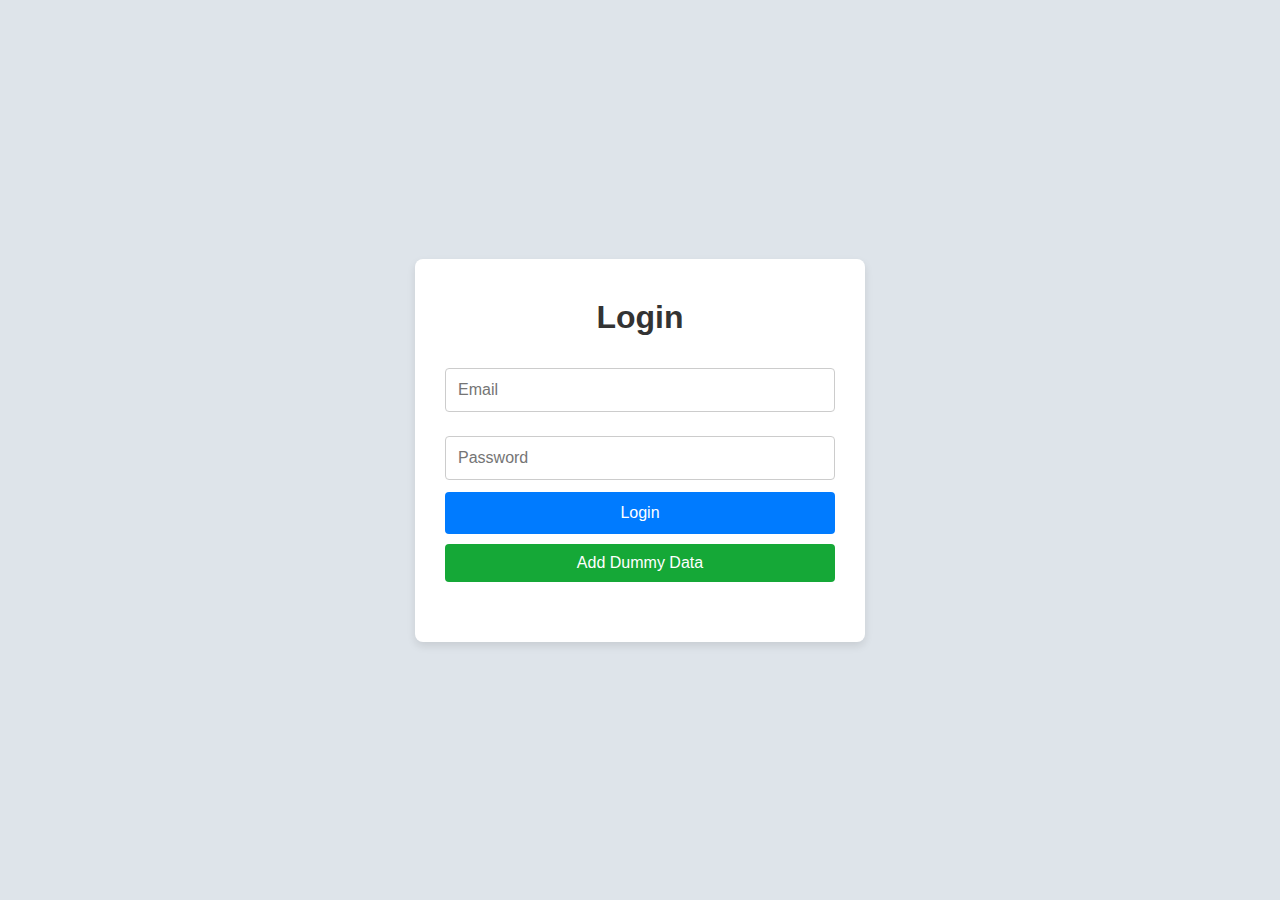
==== BASICS/JAVASCRIPT/EVALUATION-1/HTML/Login.html @ 11a2c813 "Added Evaluation1 of JS" ====
<!DOCTYPE html>
<html lang="en">
<head>
    <meta charset="UTF-8">
    <meta name="viewport" content="width=device-width, initial-scale=1.0">
    <link rel="stylesheet" href="../CSS/Login.css">
    <link rel="shortcut icon" href="../ASSETS/work2.jpg" type="image/x-icon">
    <title>Login</title>
</head>
<body>
    <div class="login-container">
        <h1>Login</h1>
        <form id="login-form">
          <input type="email" id="email" placeholder="Email" required>
          <input type="password" id="password" placeholder="Password">
          <button type="submit">Login</button>
        </form>
        <button id="add-data-btn">Add Dummy Data</button>
        <p id="error-message"></p>
      </div>
      <script src="../JS/DataDump.js"></script>
    <script src="../JS/Login.js"></script>
</body>
</html>
---- BASICS/JAVASCRIPT/EVALUATION-1/CSS/Login.css ----
* {
    margin: 0;
    padding: 0;
    box-sizing: border-box;
}

body {
    font-family: Arial, sans-serif;
    background-color: #dee4ea;
    display: flex;
    justify-content: center;
    align-items: center;
    height: 100vh;
}

.login-container {
    background-color: #fff;
    padding: 40px 30px;
    border-radius: 8px;
    box-shadow: 0 4px 8px rgba(0, 0, 0, 0.1);
    width: 100%;
    max-width: 450px;
    text-align: center;
    box-sizing: border-box;
}

h1 {
    margin-bottom: 20px;
    font-size: 2rem;
    color: #333;
}

input {
    width: 100%;
    padding: 12px;
    margin: 12px 0;
    border: 1px solid #ccc;
    border-radius: 4px;
    font-size: 1rem;
    color: #333;
}

button {
    width: 100%;
    padding: 12px;
    background-color: #007BFF;
    color: white;
    border: none;
    border-radius: 4px;
    font-size: 1rem;
    cursor: pointer;
    transition: background-color 0.3s ease;
}

button:hover {
    background-color: #005fc4;
}

#error-message {
    padding-top: 10px;
    color: red;
    font-size: 1rem;
    margin-top: 10px;
    font-weight: 600;
}

#add-data-btn {
    width: 100%;
    padding: 10px;
    margin-top: 10px;
    background-color: #15a837;
    color: white;
    border: none;
    border-radius: 4px;
    font-size: 1rem;
    cursor: pointer;
    transition: background-color 0.3s ease;
}

#add-data-btn:hover {
    background-color: #018d22;
}

@media screen and (max-width: 480px) {
    body {
        padding: 10px;
    }

    .login-container {
        padding: 20px 15px;
        max-width: 90%;
    }

    h1 {
        font-size: 1.5rem;
    }

    input {
        padding: 10px;
    }

    button, #add-data-btn {
        padding: 10px;
    }
}
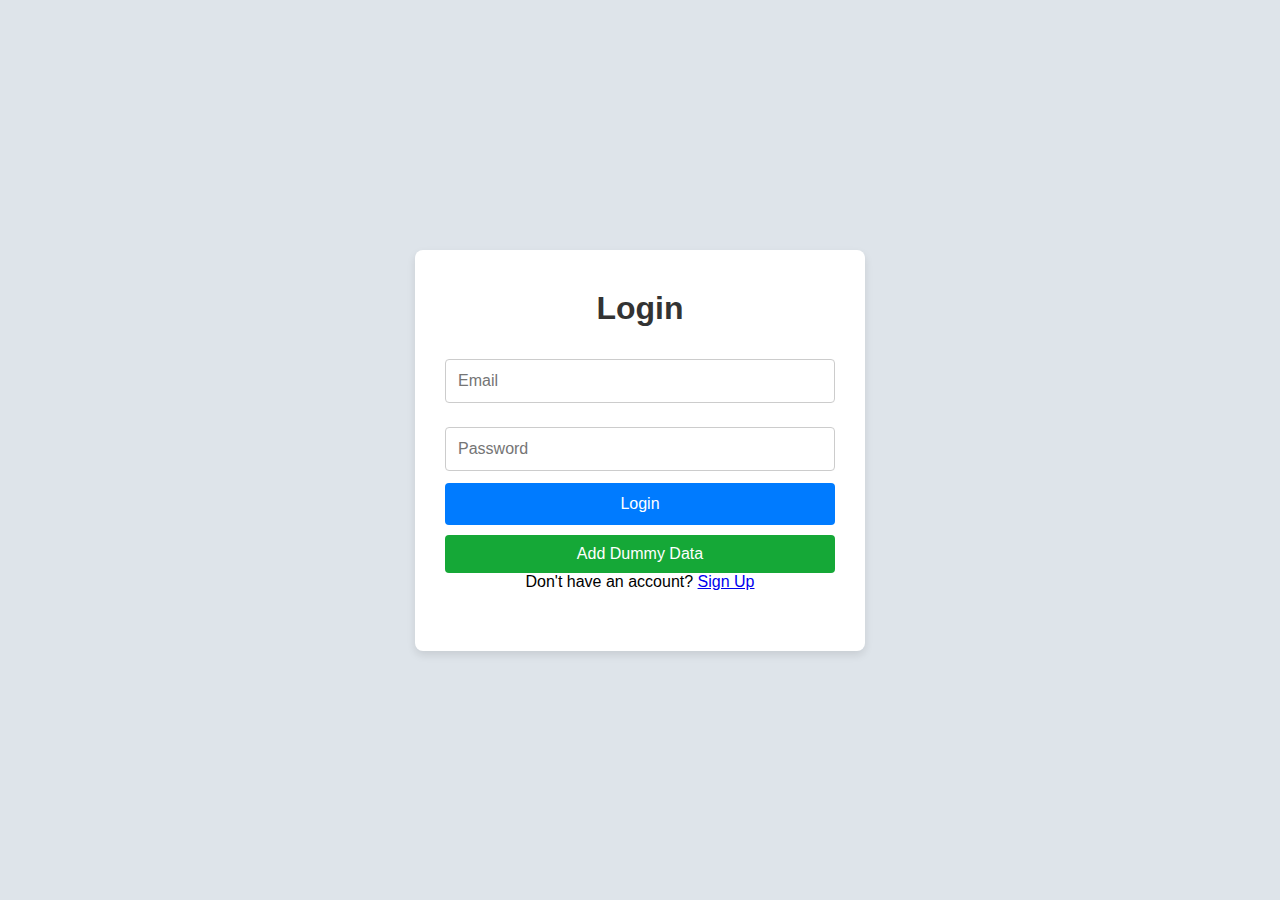
==== commit d47a8dfe: "Added Signup functionality" ====
--- a/BASICS/JAVASCRIPT/EVALUATION-1/HTML/Login.html
+++ b/BASICS/JAVASCRIPT/EVALUATION-1/HTML/Login.html
@@ -1,24 +1,27 @@
 <!DOCTYPE html>
 <html lang="en">
-<head>
-    <meta charset="UTF-8">
-    <meta name="viewport" content="width=device-width, initial-scale=1.0">
-    <link rel="stylesheet" href="../CSS/Login.css">
-    <link rel="shortcut icon" href="../ASSETS/work2.jpg" type="image/x-icon">
+  <head>
+    <meta charset="UTF-8" />
+    <meta name="viewport" content="width=device-width, initial-scale=1.0" />
+    <link rel="stylesheet" href="../CSS/Login.css" />
+    <link rel="shortcut icon" href="../ASSETS/work2.jpg" type="image/x-icon" />
     <title>Login</title>
-</head>
-<body>
+  </head>
+  <body>
     <div class="login-container">
-        <h1>Login</h1>
-        <form id="login-form">
-          <input type="email" id="email" placeholder="Email" required>
-          <input type="password" id="password" placeholder="Password">
-          <button type="submit">Login</button>
-        </form>
-        <button id="add-data-btn">Add Dummy Data</button>
-        <p id="error-message"></p>
-      </div>
-      <script src="../JS/DataDump.js"></script>
+      <h1>Login</h1>
+      <form id="login-form">
+        <input type="email" id="email" placeholder="Email" required />
+        <input type="password" id="password" placeholder="Password" required />
+        <button type="submit">Login</button>
+      </form>
+      <button id="add-data-btn">Add Dummy Data</button>
+      <p class="signup-link">
+        Don't have an account? <a href="SignUp.html">Sign Up</a>
+      </p>
+      <p id="error-message"></p>
+    </div>
+    <script src="../JS/DataDump.js"></script>
     <script src="../JS/Login.js"></script>
-</body>
-</html>+  </body>
+</html>
